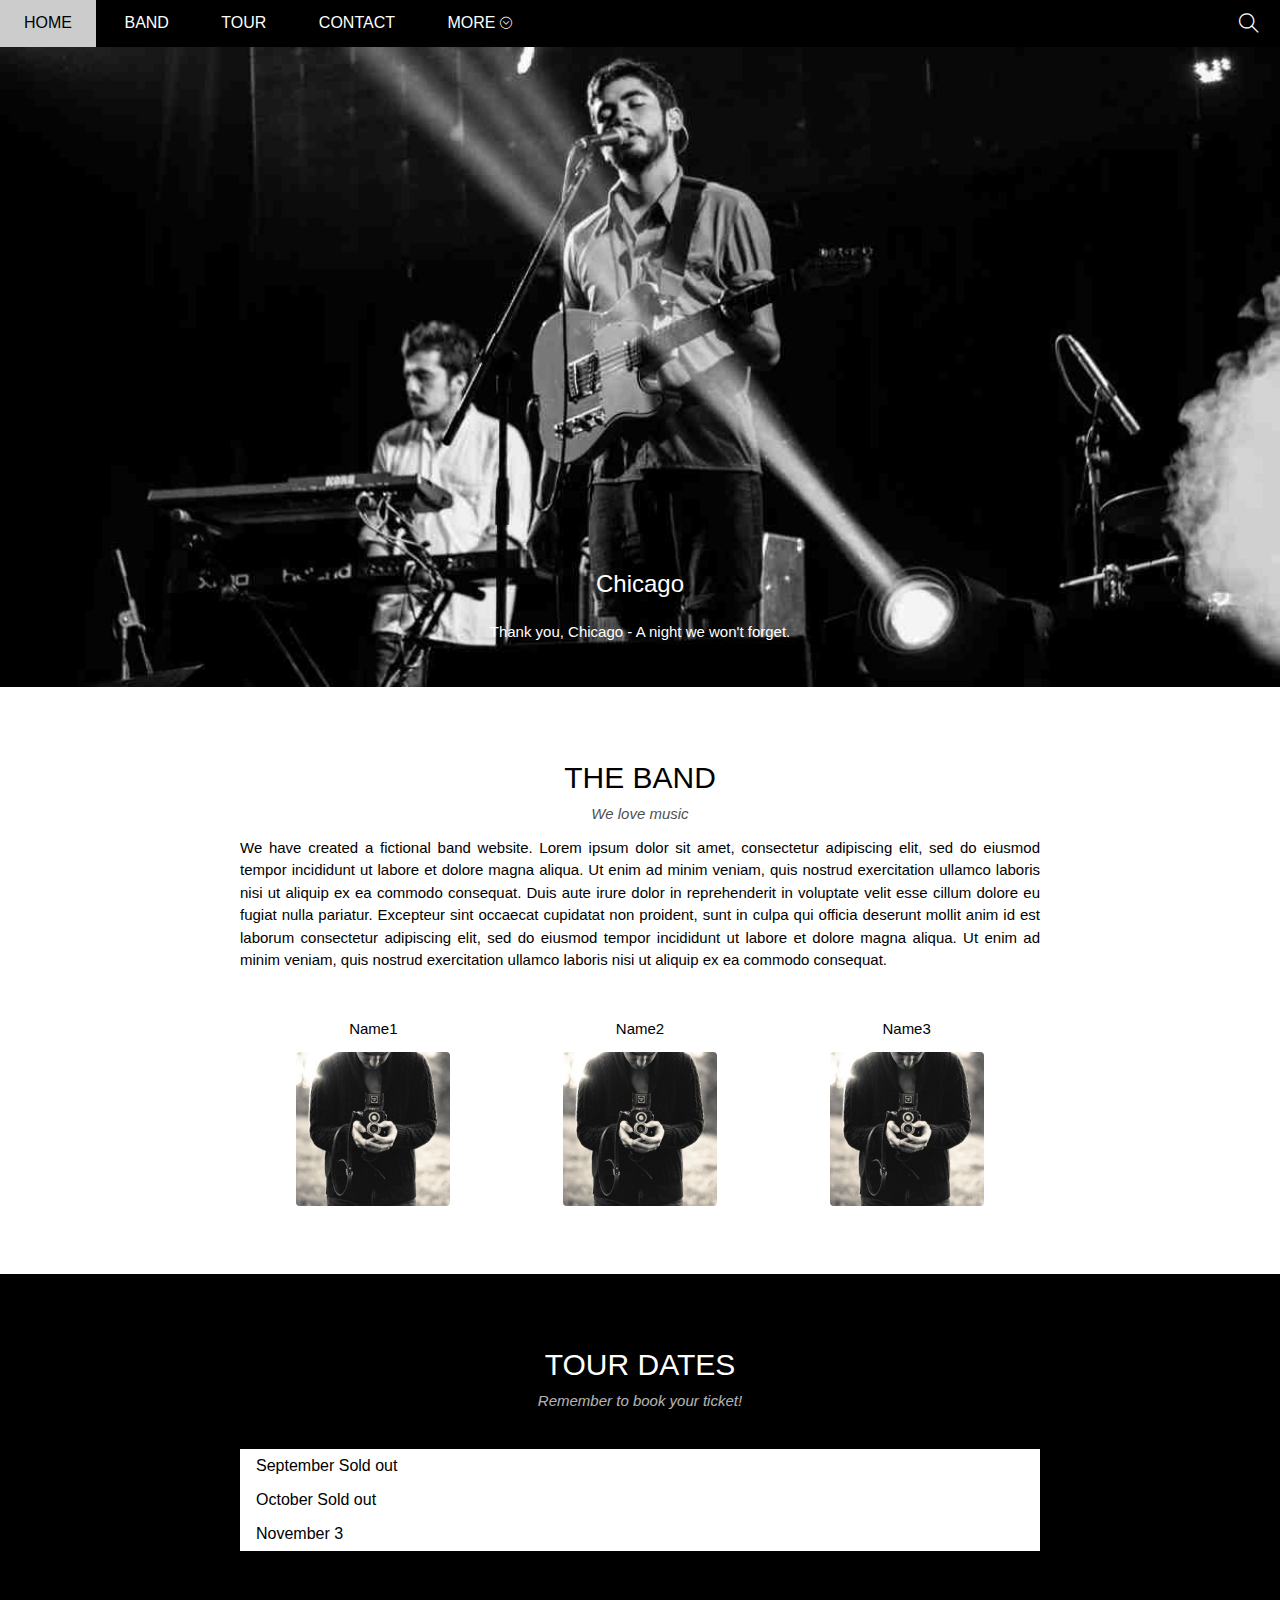
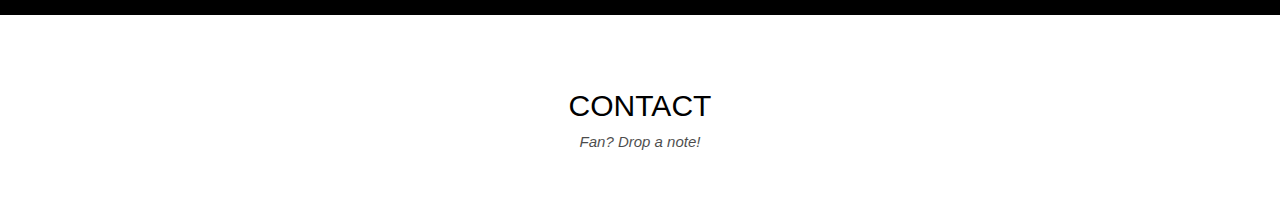
==== The_Band/index.html @ 94e507bb "push code" ====
<!DOCTYPE html>
<html lang="en">

<head>
    <meta charset="UTF-8">
    <meta name="viewport" content="width=device-width, initial-scale=1.0">
    <title>The Band</title>
    <link rel="stylesheet" href="./assets/css/style.css">
    <link rel="stylesheet" href="./assets/fonts/themify-icons-font/themify-icons/themify-icons.css">
</head>

<body>
    <div id="main">
        <div id="header">
            <ul id="nav">
                <li><a href="">Home</a></li>
                <li><a href="">Band</a></li>
                <li><a href="">Tour</a></li>
                <li><a href="">Contact</a></li>
                <li>
                    <a href="">
                        More
                        <i class="nav-arrow-down ti-arrow-circle-down"></i>
                    </a>
                    <ul class="subnav">
                        <li><a href="">Merchandise</a></li>
                        <li><a href="">Extras</a></li>
                        <li><a href="">Media</a></li>
                    </ul>
                </li>
            </ul>
            <div class="search-button">
                <i class="search-icon ti-search"></i>
            </div>
        </div>

        <div id="slider">
            <div class="text-content">
                <h2 class="text-heading">Chicago</h2>
                <div class="text-description">Thank you, Chicago - A night we won't forget.</div>
            </div>
        </div>

        <div id="content">
            <div class="content-section">
                <h2 class="section-heading">THE BAND</h2>
                <p class="section-sub-heading">We love music</p>
                <p class="about-text">We have created a fictional band website. Lorem ipsum dolor sit amet, consectetur
                    adipiscing elit, sed do eiusmod tempor incididunt ut labore et dolore magna aliqua. Ut enim ad minim
                    veniam, quis nostrud exercitation ullamco laboris nisi ut aliquip ex ea commodo consequat. Duis aute
                    irure dolor in reprehenderit in voluptate velit esse cillum dolore eu fugiat nulla pariatur.
                    Excepteur sint occaecat cupidatat non proident, sunt in culpa qui officia deserunt mollit anim id
                    est laborum consectetur adipiscing elit, sed do eiusmod tempor incididunt ut labore et dolore magna
                    aliqua. Ut enim ad minim veniam, quis nostrud exercitation ullamco laboris nisi ut aliquip ex ea
                    commodo consequat.
                </p>
                <div class="member-list">
                    <div class="member-item">
                        <p class="member-name">Name1</p>
                        <img src="./assets/image/team/teammember.jpg" class="member-ava">
                    </div>
                    <div class="member-item">
                        <p class="member-name">Name2</p>
                        <img src="./assets/image/team/teammember.jpg" class="member-ava">
                    </div>
                    <div class="member-item">
                        <p class="member-name">Name3</p>
                        <img src="./assets/image/team/teammember.jpg" class="member-ava">
                    </div>
                    <div class="clear"></div>
                </div>
            </div>
            <div class="tour-section">
                <div class="content-section">
                    <h2 class="section-heading text-white">TOUR DATES</h2>
                    <p class="section-sub-heading text-white">Remember to book your ticket!</p>

                    <ul class="ticket-list">
                        <li>September <span class="sold-out">Sold out</span></li>
                        <li>October <span class="sold-out">Sold out</span></li>
                        <li>November <span class="quantity">3</span></li>
                    </ul>
                </div>
            </div>

            <div class="content-section">
                <h2 class="section-heading">CONTACT</h2>
                <p class="section-sub-heading">Fan? Drop a note!</p>
            </div>
            <div id="footer">

            </div>
        </div>
</body>

</html>
---- The_Band/assets/css/style.css ----
/* Reset CSS */
* {
    padding: 0;
    margin: 0;
    box-sizing: border-box;
}

html {
    font-family: Lato, sans-serif;
}

.clear {
    clear: both;
}

.text-white {
    color: #fff !important;
}

#main {}

#header {
    height: 46.5px;
    background-color: black;
    position: fixed;
    top: 0;
    left: 0;
    right: 0;
    z-index: 1;
}

#nav {
    display: inline-block;
}

#nav,
.subnav {
    list-style-type: none;
}

#nav>li {
    display: inline-block;
}

#nav li {
    position: relative;
}

#nav>li>a {
    color: #fff;
    text-transform: uppercase;
}

#nav li a {
    text-decoration: none;
    line-height: 46.5px;
    padding: 0 24px;
    display: block;

}

#nav li:hover .subnav {
    display: block;
}

#nav .subnav li:hover a,
#nav>li:hover>a {
    color: #000;
    background-color: #ccc;
}

#nav .subnav {
    display: none;
    min-width: 160px;
    position: absolute;
    min-width: 160px;
    background-color: #fff;
    box-shadow: 0 4px 10px 0 rgba(0, 0, 0, 0.2), 0 4px 20px 0 rgba(0, 0, 0, 0.19);
    ;
}

#nav .subnav a {
    color: #000;
    padding: 0 12px;
    line-height: 38.5px;
}

#nav .nav-arrow-down {
    font-size: 12px;
}

#header .search-button {
    float: right;
    padding: 0 21px;
    cursor: pointer;
}

#header .search-button:hover {
    background-color: #f44336;
}

#header .search-icon {
    color: #fff;
    font-size: 20px;
    line-height: 46.5px;
}

#slider {
    position: relative;
    margin-top: 46.5px;
    padding-top: 50%;
    background: url("../image/slider/slider1.jpg") top center / cover no-repeat;
}

#slider .text-content {
    position: absolute;
    color: #fff;
    bottom: 47px;
    width: 100%;
    text-align: center;
}

#slider .text-heading {
    font-weight: 500;
    font-size: 24px;
}

#slider .text-description {
    font-size: 15px;
    margin-top: 25px;
}

#content {}

#content .content-section {
    width: 800px;
    padding: 64px 0;
    margin-left: auto;
    margin-right: auto;

}

#content .section-heading {
    font-size: 30px;
    margin: 10px 0;
    font-weight: 500;
    text-align: center;
}

#content .section-sub-heading {
    font-size: 15px;
    font-style: italic;
    text-align: center;
    opacity: 0.7;
}

#content .about-text {
    font-size: 15px;
    margin: 15px 0;
    text-align: justify;
    line-height: 1.5;
}

#content .member-list {
    margin-top: 48px;
}

#content .member-item {
    float: left;
    width: calc(100% / 3);
    text-align: center;
}

#content .member-name {
    font-size: 15px;
}

#content .member-ava {
    width: 154px;
    margin-top: 15px;
    border-radius: 4px;
}

.tour-section {
    background-color: #000
}

.ticket-list {
    background-color: #fff;
    margin-top: 40px;
}

.ticket-list li {
    padding: 8px 16px;
    

}

.ticket-list .sold-out {}

#footer {}
---- The_Band/assets/fonts/themify-icons-font/themify-icons/themify-icons.css ----
@font-face {
	font-family: 'themify';
	src:url('fonts/themify.eot?-fvbane');
	src:url('fonts/themify.eot?#iefix-fvbane') format('embedded-opentype'),
		url('fonts/themify.woff?-fvbane') format('woff'),
		url('fonts/themify.ttf?-fvbane') format('truetype'),
		url('fonts/themify.svg?-fvbane#themify') format('svg');
	font-weight: normal;
	font-style: normal;
}

[class^="ti-"], [class*=" ti-"] {
	font-family: 'themify';
	speak: none;
	font-style: normal;
	font-weight: normal;
	font-variant: normal;
	text-transform: none;
	line-height: 1;

	/* Better Font Rendering =========== */
	-webkit-font-smoothing: antialiased;
	-moz-osx-font-smoothing: grayscale;
}

.ti-wand:before {
	content: "\e600";
}
.ti-volume:before {
	content: "\e601";
}
.ti-user:before {
	content: "\e602";
}
.ti-unlock:before {
	content: "\e603";
}
.ti-unlink:before {
	content: "\e604";
}
.ti-trash:before {
	content: "\e605";
}
.ti-thought:before {
	content: "\e606";
}
.ti-target:before {
	content: "\e607";
}
.ti-tag:before {
	content: "\e608";
}
.ti-tablet:before {
	content: "\e609";
}
.ti-star:before {
	content: "\e60a";
}
.ti-spray:before {
	content: "\e60b";
}
.ti-signal:before {
	content: "\e60c";
}
.ti-shopping-cart:before {
	content: "\e60d";
}
.ti-shopping-cart-full:before {
	content: "\e60e";
}
.ti-settings:before {
	content: "\e60f";
}
.ti-search:before {
	content: "\e610";
}
.ti-zoom-in:before {
	content: "\e611";
}
.ti-zoom-out:before {
	content: "\e612";
}
.ti-cut:before {
	content: "\e613";
}
.ti-ruler:before {
	content: "\e614";
}
.ti-ruler-pencil:before {
	content: "\e615";
}
.ti-ruler-alt:before {
	content: "\e616";
}
.ti-bookmark:before {
	content: "\e617";
}
.ti-bookmark-alt:before {
	content: "\e618";
}
.ti-reload:before {
	content: "\e619";
}
.ti-plus:before {
	content: "\e61a";
}
.ti-pin:before {
	content: "\e61b";
}
.ti-pencil:before {
	content: "\e61c";
}
.ti-pencil-alt:before {
	content: "\e61d";
}
.ti-paint-roller:before {
	content: "\e61e";
}
.ti-paint-bucket:before {
	content: "\e61f";
}
.ti-na:before {
	content: "\e620";
}
.ti-mobile:before {
	content: "\e621";
}
.ti-minus:before {
	content: "\e622";
}
.ti-medall:before {
	content: "\e623";
}
.ti-medall-alt:before {
	content: "\e624";
}
.ti-marker:before {
	content: "\e625";
}
.ti-marker-alt:before {
	content: "\e626";
}
.ti-arrow-up:before {
	content: "\e627";
}
.ti-arrow-right:before {
	content: "\e628";
}
.ti-arrow-left:before {
	content: "\e629";
}
.ti-arrow-down:before {
	content: "\e62a";
}
.ti-lock:before {
	content: "\e62b";
}
.ti-location-arrow:before {
	content: "\e62c";
}
.ti-link:before {
	content: "\e62d";
}
.ti-layout:before {
	content: "\e62e";
}
.ti-layers:before {
	content: "\e62f";
}
.ti-layers-alt:before {
	content: "\e630";
}
.ti-key:before {
	content: "\e631";
}
.ti-import:before {
	content: "\e632";
}
.ti-image:before {
	content: "\e633";
}
.ti-heart:before {
	content: "\e634";
}
.ti-heart-broken:before {
	content: "\e635";
}
.ti-hand-stop:before {
	content: "\e636";
}
.ti-hand-open:before {
	content: "\e637";
}
.ti-hand-drag:before {
	content: "\e638";
}
.ti-folder:before {
	content: "\e639";
}
.ti-flag:before {
	content: "\e63a";
}
.ti-flag-alt:before {
	content: "\e63b";
}
.ti-flag-alt-2:before {
	content: "\e63c";
}
.ti-eye:before {
	content: "\e63d";
}
.ti-export:before {
	content: "\e63e";
}
.ti-exchange-vertical:before {
	content: "\e63f";
}
.ti-desktop:before {
	content: "\e640";
}
.ti-cup:before {
	content: "\e641";
}
.ti-crown:before {
	content: "\e642";
}
.ti-comments:before {
	content: "\e643";
}
.ti-comment:before {
	content: "\e644";
}
.ti-comment-alt:before {
	content: "\e645";
}
.ti-close:before {
	content: "\e646";
}
.ti-clip:before {
	content: "\e647";
}
.ti-angle-up:before {
	content: "\e648";
}
.ti-angle-right:before {
	content: "\e649";
}
.ti-angle-left:before {
	content: "\e64a";
}
.ti-angle-down:before {
	content: "\e64b";
}
.ti-check:before {
	content: "\e64c";
}
.ti-check-box:before {
	content: "\e64d";
}
.ti-camera:before {
	content: "\e64e";
}
.ti-announcement:before {
	content: "\e64f";
}
.ti-brush:before {
	content: "\e650";
}
.ti-briefcase:before {
	content: "\e651";
}
.ti-bolt:before {
	content: "\e652";
}
.ti-bolt-alt:before {
	content: "\e653";
}
.ti-blackboard:before {
	content: "\e654";
}
.ti-bag:before {
	content: "\e655";
}
.ti-move:before {
	content: "\e656";
}
.ti-arrows-vertical:before {
	content: "\e657";
}
.ti-arrows-horizontal:before {
	content: "\e658";
}
.ti-fullscreen:before {
	content: "\e659";
}
.ti-arrow-top-right:before {
	content: "\e65a";
}
.ti-arrow-top-left:before {
	content: "\e65b";
}
.ti-arrow-circle-up:before {
	content: "\e65c";
}
.ti-arrow-circle-right:before {
	content: "\e65d";
}
.ti-arrow-circle-left:before {
	content: "\e65e";
}
.ti-arrow-circle-down:before {
	content: "\e65f";
}
.ti-angle-double-up:before {
	content: "\e660";
}
.ti-angle-double-right:before {
	content: "\e661";
}
.ti-angle-double-left:before {
	content: "\e662";
}
.ti-angle-double-down:before {
	content: "\e663";
}
.ti-zip:before {
	content: "\e664";
}
.ti-world:before {
	content: "\e665";
}
.ti-wheelchair:before {
	content: "\e666";
}
.ti-view-list:before {
	content: "\e667";
}
.ti-view-list-alt:before {
	content: "\e668";
}
.ti-view-grid:before {
	content: "\e669";
}
.ti-uppercase:before {
	content: "\e66a";
}
.ti-upload:before {
	content: "\e66b";
}
.ti-underline:before {
	content: "\e66c";
}
.ti-truck:before {
	content: "\e66d";
}
.ti-timer:before {
	content: "\e66e";
}
.ti-ticket:before {
	content: "\e66f";
}
.ti-thumb-up:before {
	content: "\e670";
}
.ti-thumb-down:before {
	content: "\e671";
}
.ti-text:before {
	content: "\e672";
}
.ti-stats-up:before {
	content: "\e673";
}
.ti-stats-down:before {
	content: "\e674";
}
.ti-split-v:before {
	content: "\e675";
}
.ti-split-h:before {
	content: "\e676";
}
.ti-smallcap:before {
	content: "\e677";
}
.ti-shine:before {
	content: "\e678";
}
.ti-shift-right:before {
	content: "\e679";
}
.ti-shift-left:before {
	content: "\e67a";
}
.ti-shield:before {
	content: "\e67b";
}
.ti-notepad:before {
	content: "\e67c";
}
.ti-server:before {
	content: "\e67d";
}
.ti-quote-right:before {
	content: "\e67e";
}
.ti-quote-left:before {
	content: "\e67f";
}
.ti-pulse:before {
	content: "\e680";
}
.ti-printer:before {
	content: "\e681";
}
.ti-power-off:before {
	content: "\e682";
}
.ti-plug:before {
	content: "\e683";
}
.ti-pie-chart:before {
	content: "\e684";
}
.ti-paragraph:before {
	content: "\e685";
}
.ti-panel:before {
	content: "\e686";
}
.ti-package:before {
	content: "\e687";
}
.ti-music:before {
	content: "\e688";
}
.ti-music-alt:before {
	content: "\e689";
}
.ti-mouse:before {
	content: "\e68a";
}
.ti-mouse-alt:before {
	content: "\e68b";
}
.ti-money:before {
	content: "\e68c";
}
.ti-microphone:before {
	content: "\e68d";
}
.ti-menu:before {
	content: "\e68e";
}
.ti-menu-alt:before {
	content: "\e68f";
}
.ti-map:before {
	content: "\e690";
}
.ti-map-alt:before {
	content: "\e691";
}
.ti-loop:before {
	content: "\e692";
}
.ti-location-pin:before {
	content: "\e693";
}
.ti-list:before {
	content: "\e694";
}
.ti-light-bulb:before {
	content: "\e695";
}
.ti-Italic:before {
	content: "\e696";
}
.ti-info:before {
	content: "\e697";
}
.ti-infinite:before {
	content: "\e698";
}
.ti-id-badge:before {
	content: "\e699";
}
.ti-hummer:before {
	content: "\e69a";
}
.ti-home:before {
	content: "\e69b";
}
.ti-help:before {
	content: "\e69c";
}
.ti-headphone:before {
	content: "\e69d";
}
.ti-harddrives:before {
	content: "\e69e";
}
.ti-harddrive:before {
	content: "\e69f";
}
.ti-gift:before {
	content: "\e6a0";
}
.ti-game:before {
	content: "\e6a1";
}
.ti-filter:before {
	content: "\e6a2";
}
.ti-files:before {
	content: "\e6a3";
}
.ti-file:before {
	content: "\e6a4";
}
.ti-eraser:before {
	content: "\e6a5";
}
.ti-envelope:before {
	content: "\e6a6";
}
.ti-download:before {
	content: "\e6a7";
}
.ti-direction:before {
	content: "\e6a8";
}
.ti-direction-alt:before {
	content: "\e6a9";
}
.ti-dashboard:before {
	content: "\e6aa";
}
.ti-control-stop:before {
	content: "\e6ab";
}
.ti-control-shuffle:before {
	content: "\e6ac";
}
.ti-control-play:before {
	content: "\e6ad";
}
.ti-control-pause:before {
	content: "\e6ae";
}
.ti-control-forward:before {
	content: "\e6af";
}
.ti-control-backward:before {
	content: "\e6b0";
}
.ti-cloud:before {
	content: "\e6b1";
}
.ti-cloud-up:before {
	content: "\e6b2";
}
.ti-cloud-down:before {
	content: "\e6b3";
}
.ti-clipboard:before {
	content: "\e6b4";
}
.ti-car:before {
	content: "\e6b5";
}
.ti-calendar:before {
	content: "\e6b6";
}
.ti-book:before {
	content: "\e6b7";
}
.ti-bell:before {
	content: "\e6b8";
}
.ti-basketball:before {
	content: "\e6b9";
}
.ti-bar-chart:before {
	content: "\e6ba";
}
.ti-bar-chart-alt:before {
	content: "\e6bb";
}
.ti-back-right:before {
	content: "\e6bc";
}
.ti-back-left:before {
	content: "\e6bd";
}
.ti-arrows-corner:before {
	content: "\e6be";
}
.ti-archive:before {
	content: "\e6bf";
}
.ti-anchor:before {
	content: "\e6c0";
}
.ti-align-right:before {
	content: "\e6c1";
}
.ti-align-left:before {
	content: "\e6c2";
}
.ti-align-justify:before {
	content: "\e6c3";
}
.ti-align-center:before {
	content: "\e6c4";
}
.ti-alert:before {
	content: "\e6c5";
}
.ti-alarm-clock:before {
	content: "\e6c6";
}
.ti-agenda:before {
	content: "\e6c7";
}
.ti-write:before {
	content: "\e6c8";
}
.ti-window:before {
	content: "\e6c9";
}
.ti-widgetized:before {
	content: "\e6ca";
}
.ti-widget:before {
	content: "\e6cb";
}
.ti-widget-alt:before {
	content: "\e6cc";
}
.ti-wallet:before {
	content: "\e6cd";
}
.ti-video-clapper:before {
	content: "\e6ce";
}
.ti-video-camera:before {
	content: "\e6cf";
}
.ti-vector:before {
	content: "\e6d0";
}
.ti-themify-logo:before {
	content: "\e6d1";
}
.ti-themify-favicon:before {
	content: "\e6d2";
}
.ti-themify-favicon-alt:before {
	content: "\e6d3";
}
.ti-support:before {
	content: "\e6d4";
}
.ti-stamp:before {
	content: "\e6d5";
}
.ti-split-v-alt:before {
	content: "\e6d6";
}
.ti-slice:before {
	content: "\e6d7";
}
.ti-shortcode:before {
	content: "\e6d8";
}
.ti-shift-right-alt:before {
	content: "\e6d9";
}
.ti-shift-left-alt:before {
	content: "\e6da";
}
.ti-ruler-alt-2:before {
	content: "\e6db";
}
.ti-receipt:before {
	content: "\e6dc";
}
.ti-pin2:before {
	content: "\e6dd";
}
.ti-pin-alt:before {
	content: "\e6de";
}
.ti-pencil-alt2:before {
	content: "\e6df";
}
.ti-palette:before {
	content: "\e6e0";
}
.ti-more:before {
	content: "\e6e1";
}
.ti-more-alt:before {
	content: "\e6e2";
}
.ti-microphone-alt:before {
	content: "\e6e3";
}
.ti-magnet:before {
	content: "\e6e4";
}
.ti-line-double:before {
	content: "\e6e5";
}
.ti-line-dotted:before {
	content: "\e6e6";
}
.ti-line-dashed:before {
	content: "\e6e7";
}
.ti-layout-width-full:before {
	content: "\e6e8";
}
.ti-layout-width-default:before {
	content: "\e6e9";
}
.ti-layout-width-default-alt:before {
	content: "\e6ea";
}
.ti-layout-tab:before {
	content: "\e6eb";
}
.ti-layout-tab-window:before {
	content: "\e6ec";
}
.ti-layout-tab-v:before {
	content: "\e6ed";
}
.ti-layout-tab-min:before {
	content: "\e6ee";
}
.ti-layout-slider:before {
	content: "\e6ef";
}
.ti-layout-slider-alt:before {
	content: "\e6f0";
}
.ti-layout-sidebar-right:before {
	content: "\e6f1";
}
.ti-layout-sidebar-none:before {
	content: "\e6f2";
}
.ti-layout-sidebar-left:before {
	content: "\e6f3";
}
.ti-layout-placeholder:before {
	content: "\e6f4";
}
.ti-layout-menu:before {
	content: "\e6f5";
}
.ti-layout-menu-v:before {
	content: "\e6f6";
}
.ti-layout-menu-separated:before {
	content: "\e6f7";
}
.ti-layout-menu-full:before {
	content: "\e6f8";
}
.ti-layout-media-right-alt:before {
	content: "\e6f9";
}
.ti-layout-media-right:before {
	content: "\e6fa";
}
.ti-layout-media-overlay:before {
	content: "\e6fb";
}
.ti-layout-media-overlay-alt:before {
	content: "\e6fc";
}
.ti-layout-media-overlay-alt-2:before {
	content: "\e6fd";
}
.ti-layout-media-left-alt:before {
	content: "\e6fe";
}
.ti-layout-media-left:before {
	content: "\e6ff";
}
.ti-layout-media-center-alt:before {
	content: "\e700";
}
.ti-layout-media-center:before {
	content: "\e701";
}
.ti-layout-list-thumb:before {
	content: "\e702";
}
.ti-layout-list-thumb-alt:before {
	content: "\e703";
}
.ti-layout-list-post:before {
	content: "\e704";
}
.ti-layout-list-large-image:before {
	content: "\e705";
}
.ti-layout-line-solid:before {
	content: "\e706";
}
.ti-layout-grid4:before {
	content: "\e707";
}
.ti-layout-grid3:before {
	content: "\e708";
}
.ti-layout-grid2:before {
	content: "\e709";
}
.ti-layout-grid2-thumb:before {
	content: "\e70a";
}
.ti-layout-cta-right:before {
	content: "\e70b";
}
.ti-layout-cta-left:before {
	content: "\e70c";
}
.ti-layout-cta-center:before {
	content: "\e70d";
}
.ti-layout-cta-btn-right:before {
	content: "\e70e";
}
.ti-layout-cta-btn-left:before {
	content: "\e70f";
}
.ti-layout-column4:before {
	content: "\e710";
}
.ti-layout-column3:before {
	content: "\e711";
}
.ti-layout-column2:before {
	content: "\e712";
}
.ti-layout-accordion-separated:before {
	content: "\e713";
}
.ti-layout-accordion-merged:before {
	content: "\e714";
}
.ti-layout-accordion-list:before {
	content: "\e715";
}
.ti-ink-pen:before {
	content: "\e716";
}
.ti-info-alt:before {
	content: "\e717";
}
.ti-help-alt:before {
	content: "\e718";
}
.ti-headphone-alt:before {
	content: "\e719";
}
.ti-hand-point-up:before {
	content: "\e71a";
}
.ti-hand-point-right:before {
	content: "\e71b";
}
.ti-hand-point-left:before {
	content: "\e71c";
}
.ti-hand-point-down:before {
	content: "\e71d";
}
.ti-gallery:before {
	content: "\e71e";
}
.ti-face-smile:before {
	content: "\e71f";
}
.ti-face-sad:before {
	content: "\e720";
}
.ti-credit-card:before {
	content: "\e721";
}
.ti-control-skip-forward:before {
	content: "\e722";
}
.ti-control-skip-backward:before {
	content: "\e723";
}
.ti-control-record:before {
	content: "\e724";
}
.ti-control-eject:before {
	content: "\e725";
}
.ti-comments-smiley:before {
	content: "\e726";
}
.ti-brush-alt:before {
	content: "\e727";
}
.ti-youtube:before {
	content: "\e728";
}
.ti-vimeo:before {
	content: "\e729";
}
.ti-twitter:before {
	content: "\e72a";
}
.ti-time:before {
	content: "\e72b";
}
.ti-tumblr:before {
	content: "\e72c";
}
.ti-skype:before {
	content: "\e72d";
}
.ti-share:before {
	content: "\e72e";
}
.ti-share-alt:before {
	content: "\e72f";
}
.ti-rocket:before {
	content: "\e730";
}
.ti-pinterest:before {
	content: "\e731";
}
.ti-new-window:before {
	content: "\e732";
}
.ti-microsoft:before {
	content: "\e733";
}
.ti-list-ol:before {
	content: "\e734";
}
.ti-linkedin:before {
	content: "\e735";
}
.ti-layout-sidebar-2:before {
	content: "\e736";
}
.ti-layout-grid4-alt:before {
	content: "\e737";
}
.ti-layout-grid3-alt:before {
	content: "\e738";
}
.ti-layout-grid2-alt:before {
	content: "\e739";
}
.ti-layout-column4-alt:before {
	content: "\e73a";
}
.ti-layout-column3-alt:before {
	content: "\e73b";
}
.ti-layout-column2-alt:before {
	content: "\e73c";
}
.ti-instagram:before {
	content: "\e73d";
}
.ti-google:before {
	content: "\e73e";
}
.ti-github:before {
	content: "\e73f";
}
.ti-flickr:before {
	content: "\e740";
}
.ti-facebook:before {
	content: "\e741";
}
.ti-dropbox:before {
	content: "\e742";
}
.ti-dribbble:before {
	content: "\e743";
}
.ti-apple:before {
	content: "\e744";
}
.ti-android:before {
	content: "\e745";
}
.ti-save:before {
	content: "\e746";
}
.ti-save-alt:before {
	content: "\e747";
}
.ti-yahoo:before {
	content: "\e748";
}
.ti-wordpress:before {
	content: "\e749";
}
.ti-vimeo-alt:before {
	content: "\e74a";
}
.ti-twitter-alt:before {
	content: "\e74b";
}
.ti-tumblr-alt:before {
	content: "\e74c";
}
.ti-trello:before {
	content: "\e74d";
}
.ti-stack-overflow:before {
	content: "\e74e";
}
.ti-soundcloud:before {
	content: "\e74f";
}
.ti-sharethis:before {
	content: "\e750";
}
.ti-sharethis-alt:before {
	content: "\e751";
}
.ti-reddit:before {
	content: "\e752";
}
.ti-pinterest-alt:before {
	content: "\e753";
}
.ti-microsoft-alt:before {
	content: "\e754";
}
.ti-linux:before {
	content: "\e755";
}
.ti-jsfiddle:before {
	content: "\e756";
}
.ti-joomla:before {
	content: "\e757";
}
.ti-html5:before {
	content: "\e758";
}
.ti-flickr-alt:before {
	content: "\e759";
}
.ti-email:before {
	content: "\e75a";
}
.ti-drupal:before {
	content: "\e75b";
}
.ti-dropbox-alt:before {
	content: "\e75c";
}
.ti-css3:before {
	content: "\e75d";
}
.ti-rss:before {
	content: "\e75e";
}
.ti-rss-alt:before {
	content: "\e75f";
}
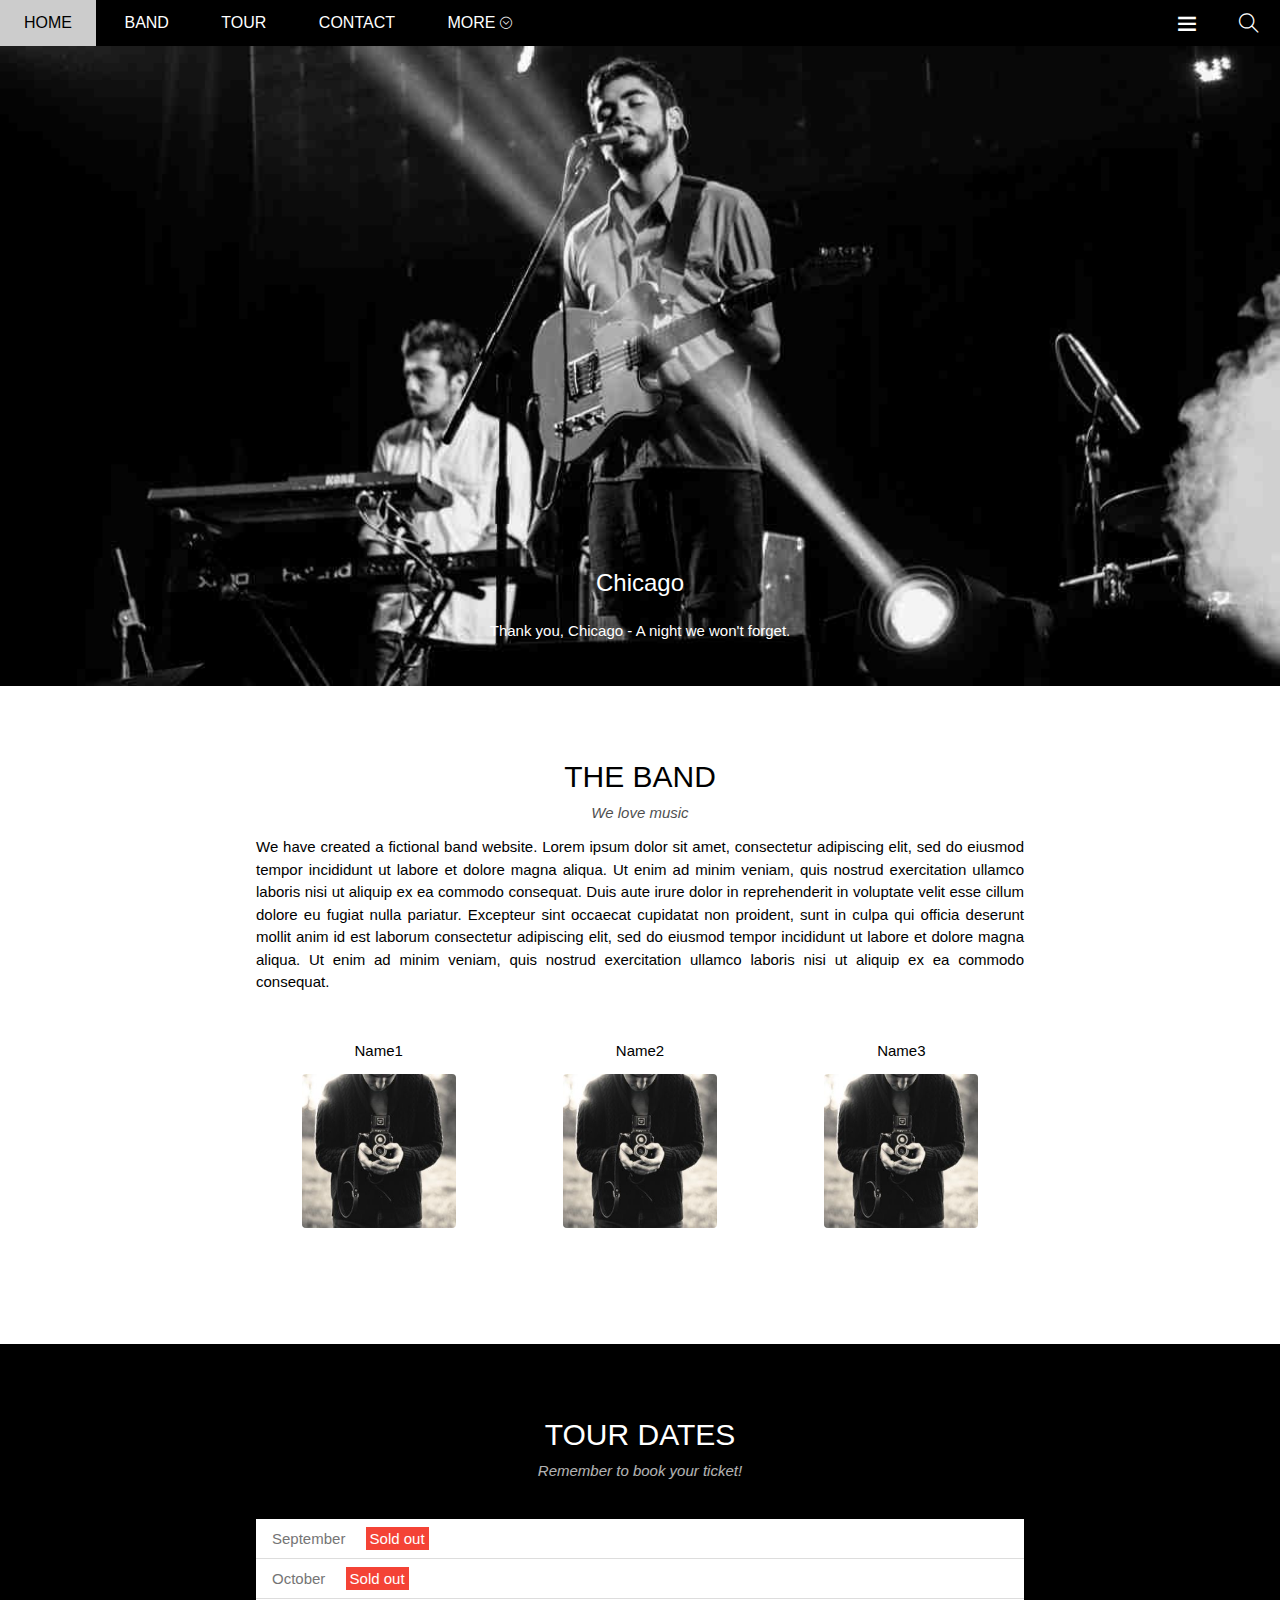
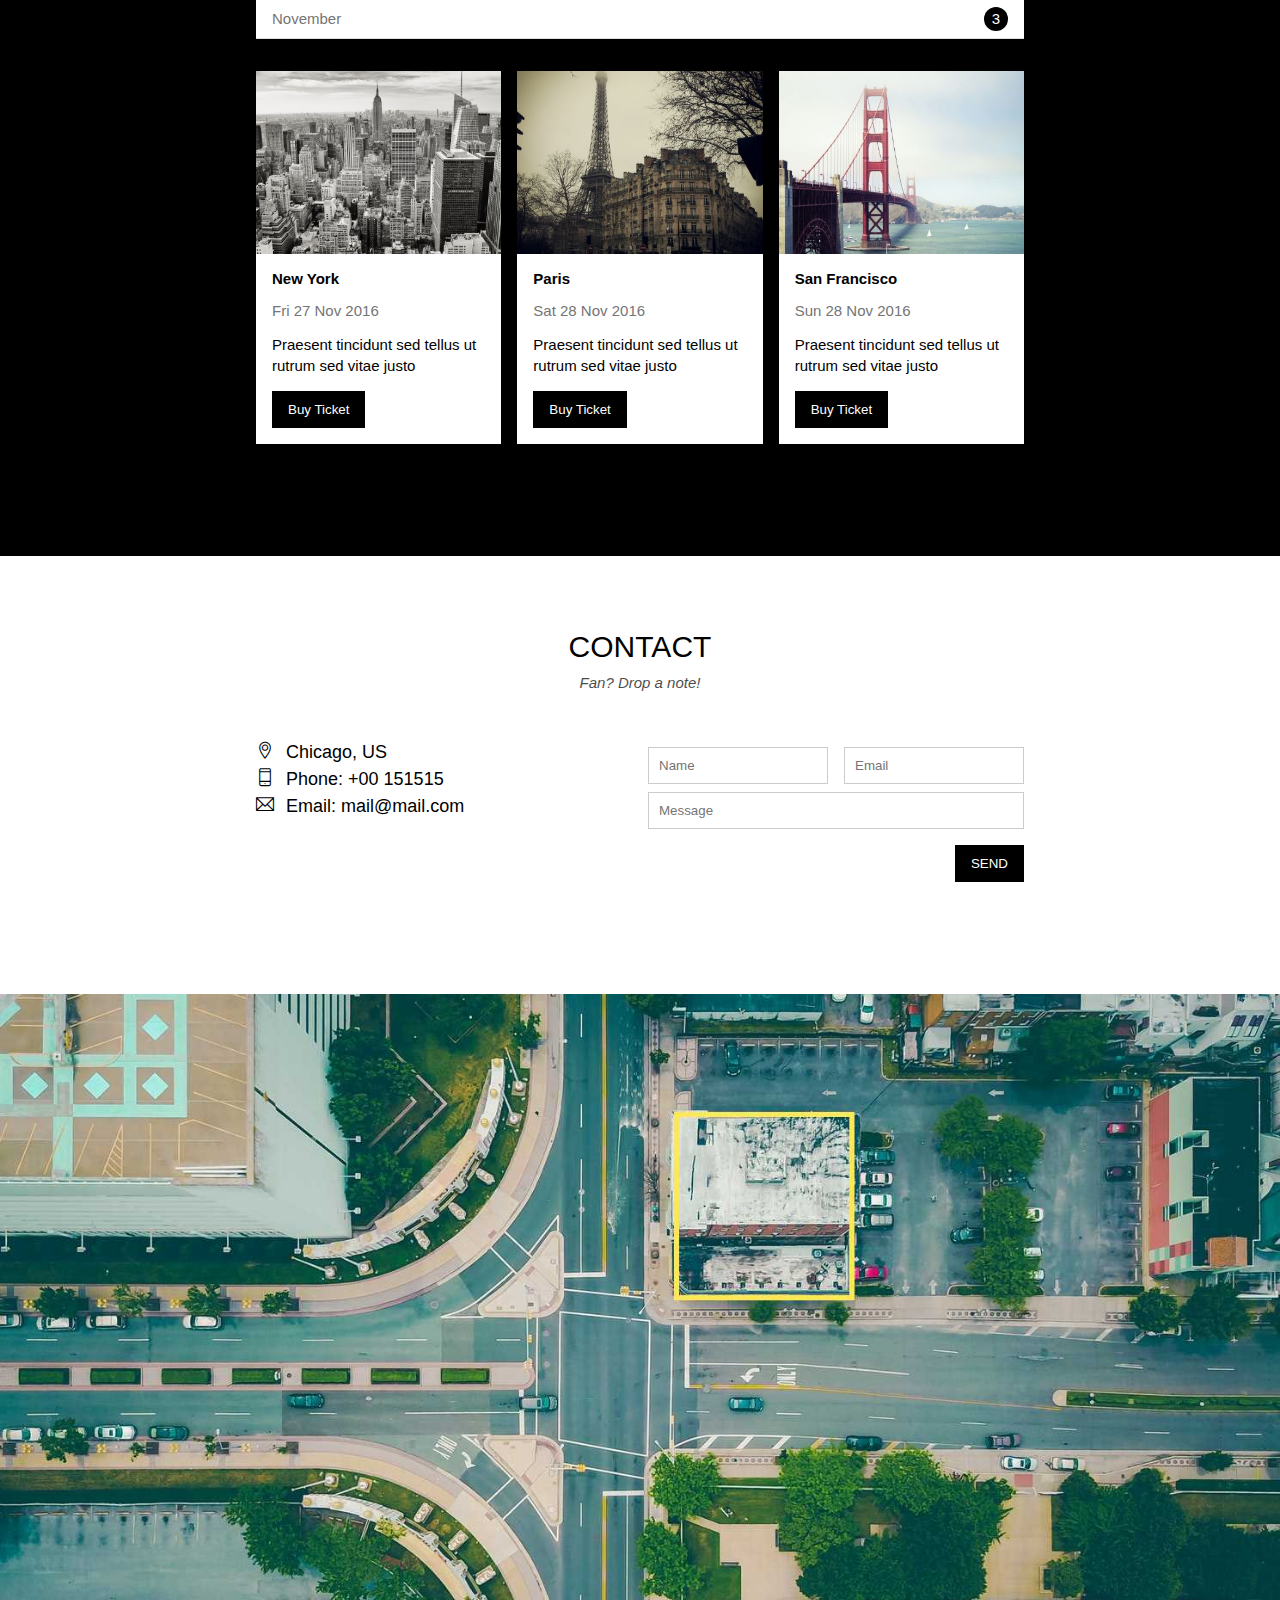
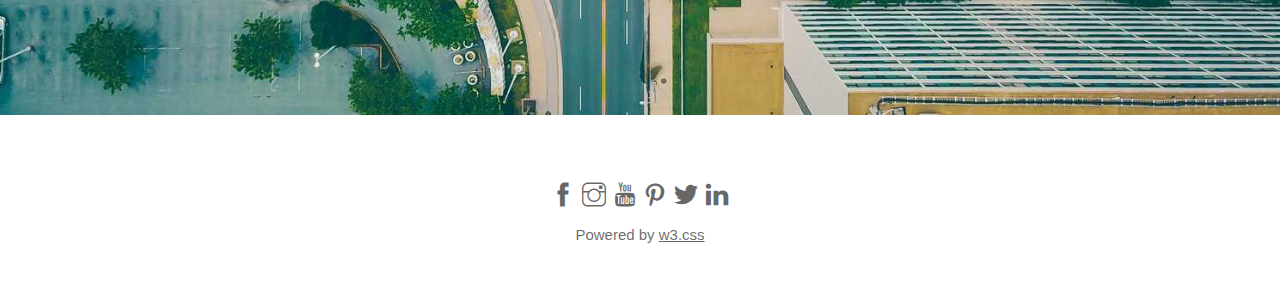
==== commit 2b7bc72f: "No responsive" ====
--- a/The_Band/index.html
+++ b/The_Band/index.html
@@ -5,33 +5,39 @@
     <meta charset="UTF-8">
     <meta name="viewport" content="width=device-width, initial-scale=1.0">
     <title>The Band</title>
+    <link rel="icon" href="./assets/image/icon/CS.png" type="image/x-icon" />
     <link rel="stylesheet" href="./assets/css/style.css">
+    <link rel="stylesheet" href="./assets/css/responsive.css">
     <link rel="stylesheet" href="./assets/fonts/themify-icons-font/themify-icons/themify-icons.css">
+
 </head>
 
 <body>
     <div id="main">
         <div id="header">
             <ul id="nav">
-                <li><a href="">Home</a></li>
-                <li><a href="">Band</a></li>
-                <li><a href="">Tour</a></li>
-                <li><a href="">Contact</a></li>
+                <li><a href="#">Home</a></li>
+                <li><a href="#band">Band</a></li>
+                <li><a href="#tour">Tour</a></li>
+                <li><a href="#contact">Contact</a></li>
                 <li>
                     <a href="">
                         More
                         <i class="nav-arrow-down ti-arrow-circle-down"></i>
                     </a>
                     <ul class="subnav">
-                        <li><a href="">Merchandise</a></li>
-                        <li><a href="">Extras</a></li>
-                        <li><a href="">Media</a></li>
+                        <li><a href="#">Merchandise</a></li>
+                        <li><a href="#">Extras</a></li>
+                        <li><a href="#">Media</a></li>
                     </ul>
                 </li>
             </ul>
             <div class="search-button">
                 <i class="search-icon ti-search"></i>
             </div>
+            <div id="mobile-menu" class="mobile-menu-btn">
+                <i class="menu-icon ti-menu"></i>
+            </div>
         </div>
 
         <div id="slider">
@@ -42,7 +48,7 @@
         </div>
 
         <div id="content">
-            <div class="content-section">
+            <div id="band" class="content-section">
                 <h2 class="section-heading">THE BAND</h2>
                 <p class="section-sub-heading">We love music</p>
                 <p class="about-text">We have created a fictional band website. Lorem ipsum dolor sit amet, consectetur
@@ -54,23 +60,22 @@
                     aliqua. Ut enim ad minim veniam, quis nostrud exercitation ullamco laboris nisi ut aliquip ex ea
                     commodo consequat.
                 </p>
-                <div class="member-list">
-                    <div class="member-item">
+                <div class="row member-list">
+                    <div class="col col-third text-center">
                         <p class="member-name">Name1</p>
                         <img src="./assets/image/team/teammember.jpg" class="member-ava">
                     </div>
-                    <div class="member-item">
+                    <div class="col col-third text-center">
                         <p class="member-name">Name2</p>
                         <img src="./assets/image/team/teammember.jpg" class="member-ava">
                     </div>
-                    <div class="member-item">
+                    <div class="col col-third text-center">
                         <p class="member-name">Name3</p>
                         <img src="./assets/image/team/teammember.jpg" class="member-ava">
                     </div>
-                    <div class="clear"></div>
                 </div>
             </div>
-            <div class="tour-section">
+            <div id="tour" class="tour-section">
                 <div class="content-section">
                     <h2 class="section-heading text-white">TOUR DATES</h2>
                     <p class="section-sub-heading text-white">Remember to book your ticket!</p>
@@ -80,17 +85,157 @@
                         <li>October <span class="sold-out">Sold out</span></li>
                         <li>November <span class="quantity">3</span></li>
                     </ul>
+
+                    <div class="row place-list">
+                        <div class="col col-third">
+                            <img src="./assets/image/place/place1.jpg" alt="New York" class="place-img">
+                            <div class="place-body">
+                                <h3 class="place-heading">New York</h3>
+                                <p class="place-time">Fri 27 Nov 2016</p>
+                                <p class="place-desc">Praesent tincidunt sed tellus ut rutrum sed vitae justo</p>
+                                <button class="btn js-buy-ticket">Buy Ticket</button>
+                            </div>
+                        </div>
+                        <div class="col col-third">
+                            <img src="./assets/image/place/place2.jpg" alt="New York" class="place-img">
+                            <div class="place-body">
+                                <h3 class="place-heading">Paris</h3>
+                                <p class="place-time">Sat 28 Nov 2016</p>
+                                <p class="place-desc">Praesent tincidunt sed tellus ut rutrum sed vitae justo</p>
+                                <button class="btn js-buy-ticket">Buy Ticket</button>
+                            </div>
+                        </div>
+                        <div class="col col-third">
+                            <img src="./assets/image/place/place3.jpg" alt="New York" class="place-img">
+                            <div class="place-body">
+                                <h3 class="place-heading">San Francisco</h3>
+                                <p class="place-time">Sun 28 Nov 2016</p>
+                                <p class="place-desc">Praesent tincidunt sed tellus ut rutrum sed vitae justo</p>
+                                <button class="btn js-buy-ticket">Buy Ticket</button>
+                            </div>
+                        </div>
+                    </div>
                 </div>
             </div>
 
-            <div class="content-section">
+            <div id="contact" class="content-section">
                 <h2 class="section-heading">CONTACT</h2>
                 <p class="section-sub-heading">Fan? Drop a note!</p>
-            </div>
-            <div id="footer">
-
-            </div>
-        </div>
+
+                <div class="row contact-content">
+                    <div class="col col-half contact-info">
+                        <p><i class="ti-location-pin"></i>Chicago, US</p>
+                        <p><i class="ti-mobile"></i>Phone: +00 151515</p>
+                        <p><i class="ti-email"></i>Email: mail@mail.com</p>
+                    </div>
+                    <div class="col col-half contact-form">
+                        <form action="">
+                            <div class="row mt-8 ">
+                                <div class="col col-half">
+                                    <input type="text" name="" placeholder="Name" required id="" class="form-control">
+                                </div>
+                                <div class="col col-half">
+                                    <input type="email" name="" placeholder="Email" required id="" class="form-control">
+                                </div>
+                            </div>
+                            <div class="row mt-8">
+                                <div class="col col-full">
+                                    <input type="text" name="" placeholder="Message" required id=""
+                                        class="form-control">
+                                </div>
+                            </div>
+                            <input class="mt-16 btn pull-right" type="submit" value="SEND">
+                        </form>
+                    </div>
+                </div>
+            </div>
+            <div class="map-section">
+                <img src="./assets/image/map/map.jpg" alt="Map">
+            </div>
+        </div>
+
+        <div id="footer">
+            <div class="social-list">
+                <a href=""><i class="ti-facebook"></i></a>
+                <a href=""><i class="ti-instagram"></i></a>
+                <a href=""><i class="ti-youtube"></i></a>
+                <a href=""><i class="ti-pinterest"></i></a>
+                <a href=""><i class="ti-twitter-alt"></i></a>
+                <a href=""><i class="ti-linkedin"></i></a>
+            </div>
+            <p class="copyright">Powered by <a href="">w3.css</a></p>
+        </div>
+    </div>
+
+    <div class="modal js-modal">
+        <div class="modal-container js-modal-container">
+            <button class="modal-close js-close">
+                <i class="ti-close"></i>
+            </button>
+            <header class="modal-header">
+                <i class="modal-heading-icon ti-bag"></i>
+                Tickets
+            </header>
+
+            <div class="modal-body">
+                <label for="ticket-quantity" class="modal-label">
+                    <i class="ti-shopping-cart"></i>
+                    Tickets, $15 per person
+                </label>
+                <input id="ticket-quantity" type="text" class="modal-input" placeholder="How namy?">
+
+                <label for="ticket-email" class="modal-label">
+                    <i class="ti-user"></i>
+                    Send To
+                </label>
+                <input id="ticket-email" type="text" class="modal-input" placeholder="Enter email">
+
+                <button id="buy-tickets">
+                    Pay <i class="ti-check"></i>
+                </button>
+            </div>
+
+            <footer class="modal-footer">
+                <p class="modal-help">Need <a href="">helps</a></p>
+            </footer>
+        </div>
+    </div>
+
+    <script>
+        const buyBtns = document.querySelectorAll('.js-buy-ticket');
+        const modal = document.querySelector('.js-modal');
+        const modalContainer = document.querySelector('.js-modal-container');
+        const closeBtn = document.querySelector('.js-close');
+        function showBuyTickets() {
+            modal.classList.add('open');
+        }
+        function hideBuyTickets() {
+            modal.classList.remove('open');
+        }
+        for (const buyBtn of buyBtns) {
+            buyBtn.addEventListener('click', showBuyTickets);
+        };
+
+        closeBtn.addEventListener('click', hideBuyTickets);
+        modal.addEventListener('click', hideBuyTickets);
+        modalContainer.addEventListener('click', function (event) {
+            event.stopPropagation();
+        });
+
+        var header = document.getElementById("header");
+        var mobileMenu = document.getElementById("mobile-menu");
+        var headerHeight = header.clientHeight;
+
+        mobileMenu.onclick = function () {
+            var isClosed = header.clientHeight === headerHeight;
+            if (isClosed) {
+                header.style.height = "auto";
+            } else {
+                header.style.height = "46px";
+            }
+        }
+    </script>
+
 </body>
 
 </html>--- a/The_Band/assets/css/style.css
+++ b/The_Band/assets/css/style.css
@@ -7,26 +7,89 @@
 
 html {
     font-family: Lato, sans-serif;
+    scroll-behavior: smooth;
 }
 
 .clear {
     clear: both;
 }
 
+.row {
+    margin-left: -8px;
+    margin-right: -8px;
+}
+
+.row::after {
+    content: "";
+    clear: both;
+    display: block;
+}
+
+.col {
+    float: left;
+    padding-left: 8px;
+    padding-right: 8px;
+}
+
+.col-full {
+    width: 100%;
+}
+
+.col-half {
+    width: calc(100% / 2);
+}
+
+.col-third {
+    width: calc(100% / 3);
+}
+
+.mt-8 {
+    margin-top: 8px !important;
+}
+
+.mt-16 {
+    margin-top: 16px !important;
+}
+
+.btn {
+    color: #fff;
+    background-color: #000;
+    text-decoration: none;
+    padding: 11px 16px;
+    display: inline-block;
+    margin-top: 15px;
+    border: none;
+}
+
+.btn:hover {
+    color: black;
+    background-color: #ccc;
+    cursor: pointer;
+}
+
+.pull-right {
+    float: right !important;
+}
+
 .text-white {
     color: #fff !important;
 }
 
+.text-center {
+    text-align: center !important;
+}
+
 #main {}
 
 #header {
-    height: 46.5px;
+    height: 46px;
     background-color: black;
     position: fixed;
     top: 0;
     left: 0;
     right: 0;
     z-index: 1;
+    overflow: hidden;
 }
 
 #nav {
@@ -53,7 +116,7 @@
 
 #nav li a {
     text-decoration: none;
-    line-height: 46.5px;
+    line-height: 46px;
     padding: 0 24px;
     display: block;
 
@@ -89,25 +152,35 @@
     font-size: 12px;
 }
 
+#header .mobile-menu-btn,
 #header .search-button {
     float: right;
     padding: 0 21px;
-    cursor: pointer;
 }
 
 #header .search-button:hover {
     background-color: #f44336;
-}
-
+    cursor: pointer;
+}
+
+#header .mobile-menu-btn:hover {
+    background-color: #ccc;
+}
+
+#header .mobile-menu-btn:hover .menu-icon {
+    color: #000;
+}
+
+#header .menu-icon,
 #header .search-icon {
     color: #fff;
     font-size: 20px;
-    line-height: 46.5px;
+    line-height: 46px;
 }
 
 #slider {
     position: relative;
-    margin-top: 46.5px;
+    margin-top: 46px;
     padding-top: 50%;
     background: url("../image/slider/slider1.jpg") top center / cover no-repeat;
 }
@@ -134,9 +207,12 @@
 
 #content .content-section {
     width: 800px;
-    padding: 64px 0;
+    max-width: 100%;
+    padding: 64px 0 112px;
     margin-left: auto;
     margin-right: auto;
+    padding-left: 16px;
+    padding-right: 16px;
 
 }
 
@@ -165,11 +241,7 @@
     margin-top: 48px;
 }
 
-#content .member-item {
-    float: left;
-    width: calc(100% / 3);
-    text-align: center;
-}
+
 
 #content .member-name {
     font-size: 15px;
@@ -191,11 +263,231 @@
 }
 
 .ticket-list li {
-    padding: 8px 16px;
-    
-
-}
-
-.ticket-list .sold-out {}
-
-#footer {}+    font-size: 15px;
+    padding: 11px 16px;
+    border-bottom: 1px solid #ddd;
+    color: #757575;
+    list-style: none;
+}
+
+.ticket-list .sold-out {
+    background-color: #f44336;
+    padding: 3px 4px;
+    color: #fff;
+    margin-left: 16px;
+}
+
+.ticket-list .quantity {
+    float: right;
+    height: 24px;
+    width: 24px;
+    background-color: black;
+    color: #fff;
+    border-radius: 50%;
+    text-align: center;
+    line-height: 24px;
+    margin-top: -3px;
+}
+
+.place-list {
+    margin-top: 32px;
+
+}
+
+.place-img {
+    width: 100%;
+    display: block;
+}
+
+.place-img:hover {
+    opacity: 0.7;
+}
+
+.place-body {
+    background-color: #fff;
+    padding: 16px;
+    font-size: 15px;
+}
+
+.place-heading {
+    font-size: 15px;
+    font-weight: 600;
+}
+
+.place-time {
+    margin-top: 15px;
+    color: #757575;
+}
+
+.place-desc {
+    margin-top: 15px;
+    line-height: 1.4;
+}
+
+.contact-content {
+    margin-top: 48px;
+}
+
+.contact-info {
+    font-size: 18px;
+    line-height: 1.5;
+}
+
+.contact-info i[class*="ti-"] {
+    width: 30px;
+    display: inline-block;
+}
+
+.contact-form {
+    font-size: 15px;
+}
+
+.contact-form .form-control {
+    padding: 10px;
+    border: 1px solid #ccc;
+    width: 100%;
+    outline: none;
+}
+
+.map-section img {
+    width: 100%;
+}
+
+#footer {
+    padding: 64px 16px;
+    text-align: center;
+}
+
+#footer .social-list {
+    font-size: 24px;
+}
+
+#footer .social-list a {
+    color: rgba(0, 0, 0, 0.6);
+    text-decoration: none;
+}
+
+#footer .social-list a:hover {
+    color: rgba(0, 0, 0, 0.4);
+}
+
+.copyright {
+    font-size: 15px;
+    margin-top: 15px;
+    color: rgba(0, 0, 0, 0.6);
+}
+
+.copyright a {
+    color: rgba(0, 0, 0, 0.6);
+}
+
+.modal {
+    position: fixed;
+    top: 0;
+    right: 0;
+    bottom: 0;
+    left: 0;
+    background: rgba(0, 0, 0, 0.4);
+    display: none;
+    align-items: center;
+    justify-content: center;
+}
+
+.modal.open {
+    display: flex;
+}
+
+.modal-container {
+    background-color: #fff;
+    width: 900px;
+    max-width: calc(100% - 32px);
+    min-height: 200px;
+    position: relative;
+    animation: modalFadeIn ease 0.6s;
+}
+
+.modal-header {
+    background: #009688;
+    height: 130px;
+    display: flex;
+    align-items: center;
+    justify-content: center;
+    font-size: 30px;
+    color: #fff;
+}
+
+.modal-heading-icon {
+    margin-right: 16px;
+}
+
+.modal-heading-text {
+    font-size: 30px;
+    font-weight: 500;
+}
+
+.modal-close {
+    position: absolute;
+    top: 0;
+    right: 0;
+    color: #fff;
+    padding: 12px;
+    cursor: pointer;
+    opacity: 1;
+    background: #009688;
+    border: none;
+}
+
+.modal-close:hover {
+    opacity: 0.8;
+    background: #ccc;
+}
+
+.modal-body {
+    padding: 16px;
+}
+
+.modal-label {
+    display: block;
+    font-size: 15px;
+    margin-bottom: 12px;
+}
+
+.modal-input {
+    border: 1px solid #ccc;
+    width: 100%;
+    padding: 10px;
+    font-size: 15px;
+    margin-bottom: 20px;
+}
+
+#buy-tickets {
+    width: 100%;
+    background: #009688;
+    padding: 18px;
+    border: none;
+    color: #fff;
+    font-size: 15px;
+    text-transform: uppercase;
+    cursor: pointer;
+}
+
+#buy-tickets:hover {
+    opacity: 0.9;
+}
+
+.modal-footer {
+    padding: 16px;
+    text-align: right;
+}
+
+@keyframes modalFadeIn {
+    from {
+        opacity: 0;
+        transform: translateY(-140px);
+    }
+
+    to {
+        opacity: 1;
+        transform: translateY(0);
+    }
+}--- a/The_Band/assets/css/responsive.css
+++ b/The_Band/assets/css/responsive.css
@@ -0,0 +1,14 @@
+@media (min-width: 1024px) {}
+
+@media (min-width: 740px) and (max-width: 1023px) {}
+
+@media (max-width: 740px) {
+    #nav>li {
+        display: block;
+    }
+
+    #header .search-button {
+        display: none;
+    }
+
+}